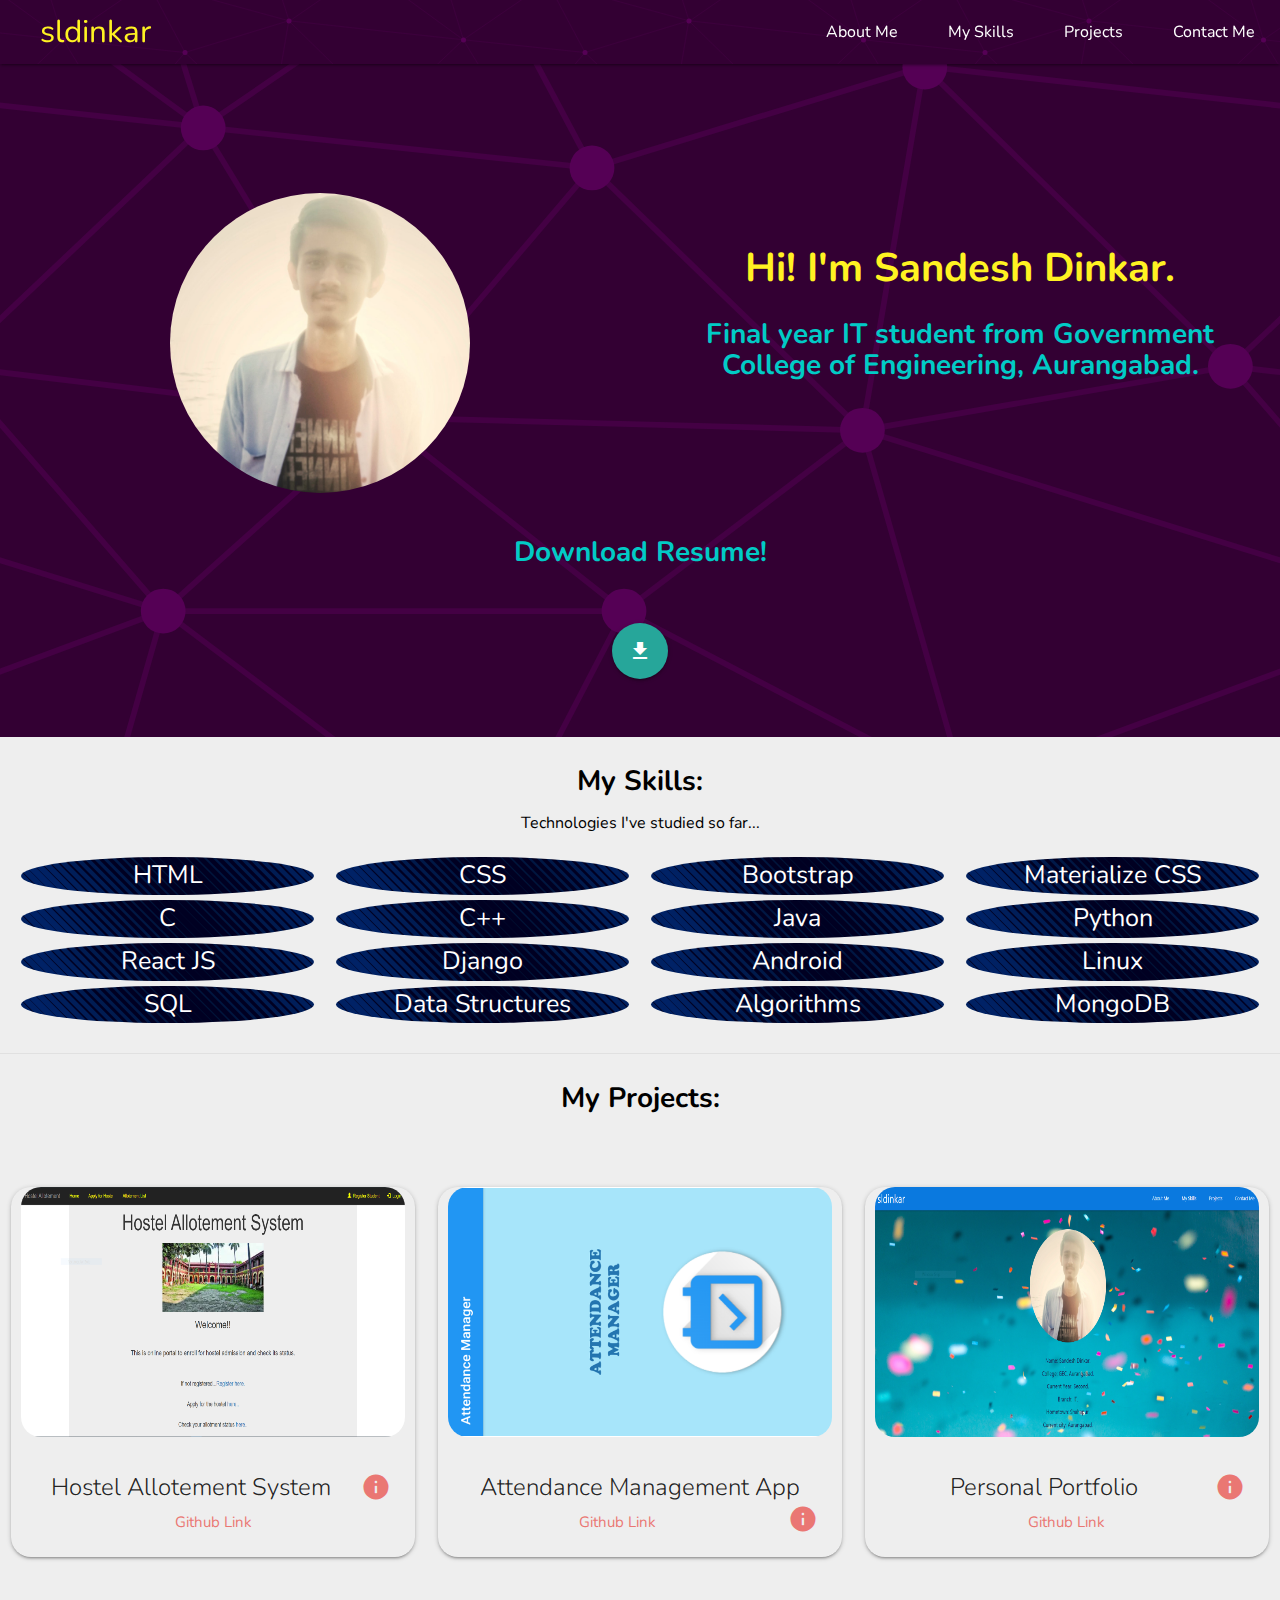
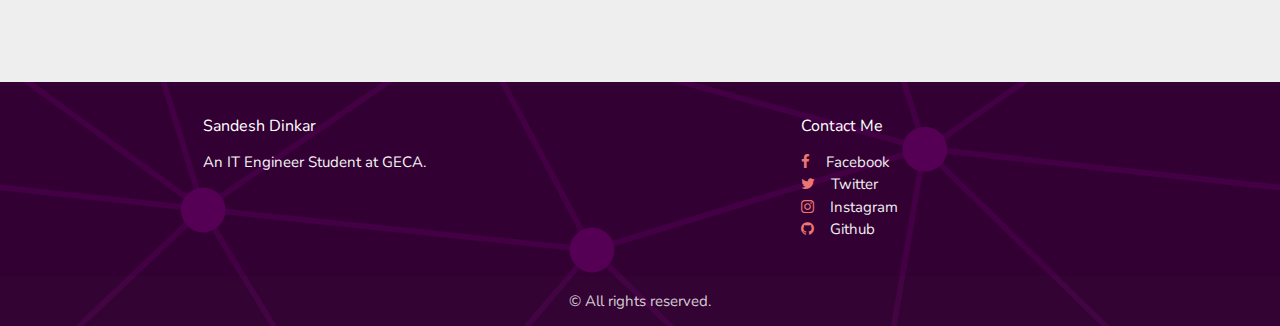
==== index.html @ 57310097 "commit" ====
<!DOCTYPE html>
<html lang="en">
<head>
    <meta charset="UTF-8"/>
    <meta content="width=device-width, initial-scale=1.0" name="viewport"/>
    <title>Sandesh Dinkar</title>
    <link
            href="images/icon.png"
            rel="icon"
            type="image/png">
    <!-- google icon fonts -->
    <link
            href="https://fonts.googleapis.com/icon?family=Material+Icons"
            rel="stylesheet"
    />
    <!-- materialize cdn -->
    <link
            href="https://cdnjs.cloudflare.com/ajax/libs/materialize/1.0.0/css/materialize.min.css"
            rel="stylesheet"
    />
    <!-- personalize css -->
    <link href="index.css" rel="stylesheet"/>
    <link
            href="https://cdnjs.cloudflare.com/ajax/libs/font-awesome/4.7.0/css/font-awesome.min.css"
            rel="stylesheet"
    />

    <link
            href="https://fonts.googleapis.com/css2?family=Nunito&display=swap"
            rel="stylesheet"
    />
</head>

<body class="body">
<section class="navbar_class">
    <nav class="nav-fixed">
        <div class="nav-wrapper">
            <a class="brand-logo" href="#">&nbsp;&nbsp;&nbsp;&nbsp;&nbsp;sldinkar</a>
            <a class="sidenav-trigger" data-target="mobile-demo" href="#"
            ><i class="material-icons">menu</i></a>
            <ul class="right hide-on-med-and-down" id="nav-mobile">
                <li><a class="nav-link" href="#about">About Me</a></li>
                <li><a class="nav-link" href="#skills">My Skills</a></li>
                <li><a class="nav-link" href="#projects">Projects</a></li>
                <li><a class="nav-link" href="#footer">Contact Me</a></li>
            </ul>
        </div>
    </nav>
    <ul class="sidenav center" id="mobile-demo">
        <li><a href="#about">About Me</a></li>
        <li><a href="#skills">My Skills</a></li>
        <li><a href="#projects">Projects</a></li>
        <li><a href="#footer">Contact Me</a></li>
    </ul>
</section>


<section class="s12 m12 l12" id="cover">
    <br/><br/><br/>
    <div class="about center flow-text" id="about">
        <br/><br/>
        <div class="row">
            <div class="col s12 l6">
                <div class="card">
                    <div class="card-image">
                        <img src="images/pic.jpg"/>
                    </div>
                </div>
            </div>
            <div class="col s12 l6">
                <div class="card">
                    <div class="card-content">
                        <h3 class="about_content">Hi! I'm Sandesh Dinkar.</h3>
                        <h3>Final year IT student from Government College of Engineering, Aurangabad.</h3>
                    </div>
                </div>
            </div>
        </div>

        <div class="row">
            <div class="resume">
                <h3 class="header">Download Resume!</h3>
                <br>
                <a class="btn-floating btn-large waves-effect waves-light"
                   href="https://wa.me/918554852695?text=Hi!%20I%20liked%20your%20Portfolio%20website!%20">
                    <i class="large material-icons">file_download</i>
                </a>
            </div>
            <div class="fixed-action-btn">
                <a class="btn-floating btn-large waves-effect waves-light"
                   href="https://wa.me/918554852695?text=Hi!%20I%20liked%20your%20Portfolio%20website!%20">
                    <i class="large material-icons">file_download</i>
                </a>
            </div>
        </div>
        <br/>
    </div>
</section>


<div class="center flow-text" id="skills">
    <h3 style="color: #000000">My Skills:</h3>
    <h5 style="color: #000000">Technologies I've studied so far...</h5>
    <div class="row outer">
        <div class=" col s6 m3">
            <div class="skill">HTML</div>
        </div>
        <div class=" col s6 m3">
            <div class="skill">CSS</div>
        </div>
        <div class=" col s6 m3">
            <div class="skill">Bootstrap</div>
        </div>
        <div class=" col s6 m3">
            <div class="skill">Materialize CSS</div>
        </div>
        <div class=" col s6 m3">
            <div class="skill">C</div>
        </div>
        <div class=" col s6 m3">
            <div class="skill">C++</div>
        </div>
        <div class=" col s6 m3">
            <div class="skill">Java</div>
        </div>
        <div class=" col s6 m3">
            <div class="skill">Python</div>
        </div>
        <div class=" col s6 m3">
            <div class="skill">React JS</div>
        </div>
        <div class=" col s6 m3">
            <div class="skill">Django</div>
        </div>
        <div class=" col s6 m3">
            <div class="skill">Android</div>
        </div>
        <div class=" col s6 m3">
            <div class="skill">Linux</div>
        </div>
        <div class=" col s6 m3">
            <div class="skill">SQL</div>
        </div>
        <div class=" col s6 m3">
            <div class="skill">Data Structures</div>
        </div>
        <div class=" col s6 m3">
            <div class="skill">Algorithms</div>
        </div>
        <div class=" col s6 m3">
            <div class="skill">MongoDB</div>
        </div>
    </div>

    <div class="divider" style="color: #000000"></div>
</div>

<div class="projects center" id="projects">
    <h3 class="header" style="color: #000000">My Projects:</h3>
    <br/><br/>
    <div class="row">
        <div class="col s10 m4 offset-s1">
            <div class="card">
                <div class="card-image waves-effect waves-block waves-light">
                    <img
                            class="activator"
                            src="images/hostel.PNG"
                            style="height: 250px"
                    />
                </div>
                <div class="card-content">
                <span class="card-title activator  text-darken-4"
                >Hostel Allotement System<i class="small material-icons right"
                >info</i
                ></span
                >
                    <p><a href="https://github.com/SldinkarGECA">Github Link</a></p>
                </div>
                <div class="card-reveal center">
                <span class="card-title grey-text text-darken-4"
                >Hostel Allotement System<i class="material-icons right"
                >close</i
                ></span
                >
                    <p>
                        Hostel Allotment System website in the ASP.Net using SQL
                        database in Visual Studio 2019 where students can apply for
                        hostel admission and enrollment will be done on the basis of
                        the CGPA and Caste seats.<br/><br/><br/>
                        Main modules of the project:<br/>
                        • Student Registration<br/>
                        • Enroll Form for hostel admission<br/>
                        • Login Panel for the student<br/>
                        • Student Profile Section<br/>
                        • Allotment list for the class<br/>
                    </p>
                </div>
            </div>
        </div>
        <div class="col s10 m4 offset-s1">
            <div class="card">
                <div class="card-image waves-effect waves-block waves-light">
                    <img
                            class="activator"
                            src="images/attendance.PNG"
                            style="height: 250px"
                    />
                </div>
                <div class="card-content">
                <span class="card-title activator  text-darken-4"
                >Attendance Management App<i
                        class="small material-icons right"
                >info</i
                ></span
                >
                    <p><a href="https://github.com/SldinkarGECA">Github Link</a></p>
                </div>
                <div class="card-reveal center">
                <span class="card-title grey-text text-darken-4"
                >Attendance Management App<i class="material-icons right"
                >close</i
                ></span
                >
                    <p>
                        Attendance Management System is an application for taking
                        daily attendance in schools and colleges. It provides minimal
                        error in report generation of a particular student’s
                        attendance.
                    </p>
                </div>
            </div>
        </div>
        <div class="col s10 m4 offset-s1">
            <div class="card">
                <div class="card-image waves-effect waves-block waves-light">
                    <img
                            class="activator"
                            src="images/portfolio.png"
                            style="height: 250px"
                    />
                </div>
                <div class="card-content">
                <span class="card-title activator  text-darken-4"
                >Personal Portfolio<i class="small material-icons right"
                >info</i
                ></span
                >
                    <p><a href="https://github.com/SldinkarGECA">Github Link</a></p>
                </div>
                <div class="card-reveal center">
                <span class="card-title grey-text text-darken-4"
                >Personal Portfolio<i class="material-icons right"
                >close</i
                ></span
                >
                    <p>
                        Personal portfolio made using materialize CSS. This is simple
                        website about my profile and projects.
                    </p>
                </div>
            </div>
        </div>
    </div>
</div>
<br/><br/><br/><br/>

<div class="footer" id="footer">
    <footer class="page-footer">
        <div class="container">
            <div class="row">
                <div class="col l6 s6">
                    <h5 class="white-text">Sandesh Dinkar</h5>
                    <p class="grey-text text-lighten-4">
                        An IT Engineer Student at GECA.
                    </p>
                </div>
                <div class="col l4 offset-l2 s6">
                    <h5 class="white-text">Contact Me</h5>
                    <ul>
                        <li>
                            <a
                                    class="grey-text text-lighten-3"
                                    href="https://www.facebook.com/sandesh.5657"
                            ><i class="fa fa-facebook"></i
                            >&nbsp;&nbsp;&nbsp;&nbsp;Facebook</a
                            >
                        </li>
                        <li>
                            <a class="grey-text text-lighten-3" href="#!"
                            ><i class="fa fa-twitter"></i
                            >&nbsp;&nbsp;&nbsp;&nbsp;Twitter</a
                            >
                        </li>
                        <li>
                            <a
                                    class="grey-text text-lighten-3"
                                    href="https://www.instagram.com/sldinkar_"
                            ><i class="fa fa-instagram"></i
                            >&nbsp;&nbsp;&nbsp;&nbsp;Instagram</a
                            >
                        </li>
                        <li>
                            <a class="grey-text text-lighten-3"
                               href="https://github.com/SldinkarGECA">
                                <i class="fa fa-github"></i>&nbsp;&nbsp;&nbsp;&nbsp;Github
                            </a>
                        </li>
                    </ul>
                </div>
            </div>
        </div>
        <div class="footer-copyright">
            <div class="container center">© All rights reserved.</div>
        </div>
    </footer>
</div>


<script
        crossorigin="anonymous"
        integrity="sha256-CSXorXvZcTkaix6Yvo6HppcZGetbYMGWSFlBw8HfCJo="
        src="https://code.jquery.com/jquery-3.4.1.min.js"
></script>
<!-- materialize js -->
<script src="https://cdnjs.cloudflare.com/ajax/libs/materialize/1.0.0/js/materialize.min.js"></script>
<!-- personalize js  -->
<script src="js/index.js"></script>
</body>
</html>
---- index.css ----
.body {
    background-color: #eeeeee;
    background-repeat: repeat;
    background-size: 100% 100%;
    font-family: 'Nunito', sans-serif;
}

#cover {
    background: url(images/cover.svg) no-repeat;
    background-size: cover;
    color: white;
    height: 100%;

}

nav {
    position: fixed;
    top: 0;

}

.navbar_class {
    background: none;
}

.nav-fixed {
    z-index: 500;
    background: url("images/nav.svg");
}

.nav-link {
    color: white !important;
    font-family: Nunito, sans-serif;
    font-size: medium;
    font-weight: 400;
}

.nav-link:hover {
    border-bottom: 3px solid #FFF222;
}

nav ul a {
    margin-left: 10px;
    margin-right: 10px;
    color: #ffffff;
    font-weight: 900;
}

nav .brand-logo {
    color: #FFF222;
}

.sidenav {
    background: url(images/cover.svg) no-repeat;
    background-size: cover;
    height: 100%;

}

.sidenav li > a {
    padding: 20%;
    color: #ffffff;
    font-weight: 900;
}


h5 {
    font-size: 16px;
    color: #FFF222;
}


h3 {
    font-size: 28px;
    font-weight: bold;
    color: #01CBC6;

}

.about {
    background: none;
}

.about .col .card {
    margin-top: 50px;
    background: none;
    box-shadow: none;
}

.about .col .card .card-image img {
    display: block;
    margin-left: auto;
    margin-right: auto;
    margin-top: 10px;
    height: 300px;
    width: 300px;
    align-content: center;
    border-radius: 50%;
}

.about_content {
    font-size: 40px;
    font-weight: bold;
    color: #FFF222;
}

.card .card-action a:not(.btn):not(.btn-large):not(.btn-small):not(.btn-large):not(.btn-floating) {
    color: #01CBC6;
}

.fixed-action-btn {
    display: none;
}

i {
    color: #192A56;
}

.outer {
    padding: 10px;
}

.skill {
    margin-top: 5px;
    background: url("images/skill.svg");
    background-size: cover;
    color: white;
    border-radius: 50%;
}


.projects .col .card {
    height: 370px;
}

.projects .col .card .card-image {
    margin: 10px;
    height: 250px;
    border-radius: 20px;
}

.footer .page-footer {
    background: url(images/cover.svg);
    background-repeat: no-repeat;
    background-size: cover;
}

/* sticky footer css*/
body {
    display: flex;
    min-height: 100vh;
    flex-direction: column;
}

main {
    flex: 1 0 auto;
}

i {
    color: #EA7773;
}


.card {
    position: relative;
    background-color: transparent;
    border-radius: 20px;
}


.card-content p a {
    color: #EA7773;
}


@media only screen and (max-width: 768px) {
    .bg {
        background-repeat: no-repeat;
        background-attachment: fixed;
        background-size: 100vh;
    }

    .fixed-action-btn {
        display: block;
    }

    .resume {
        display: none;
    }
}
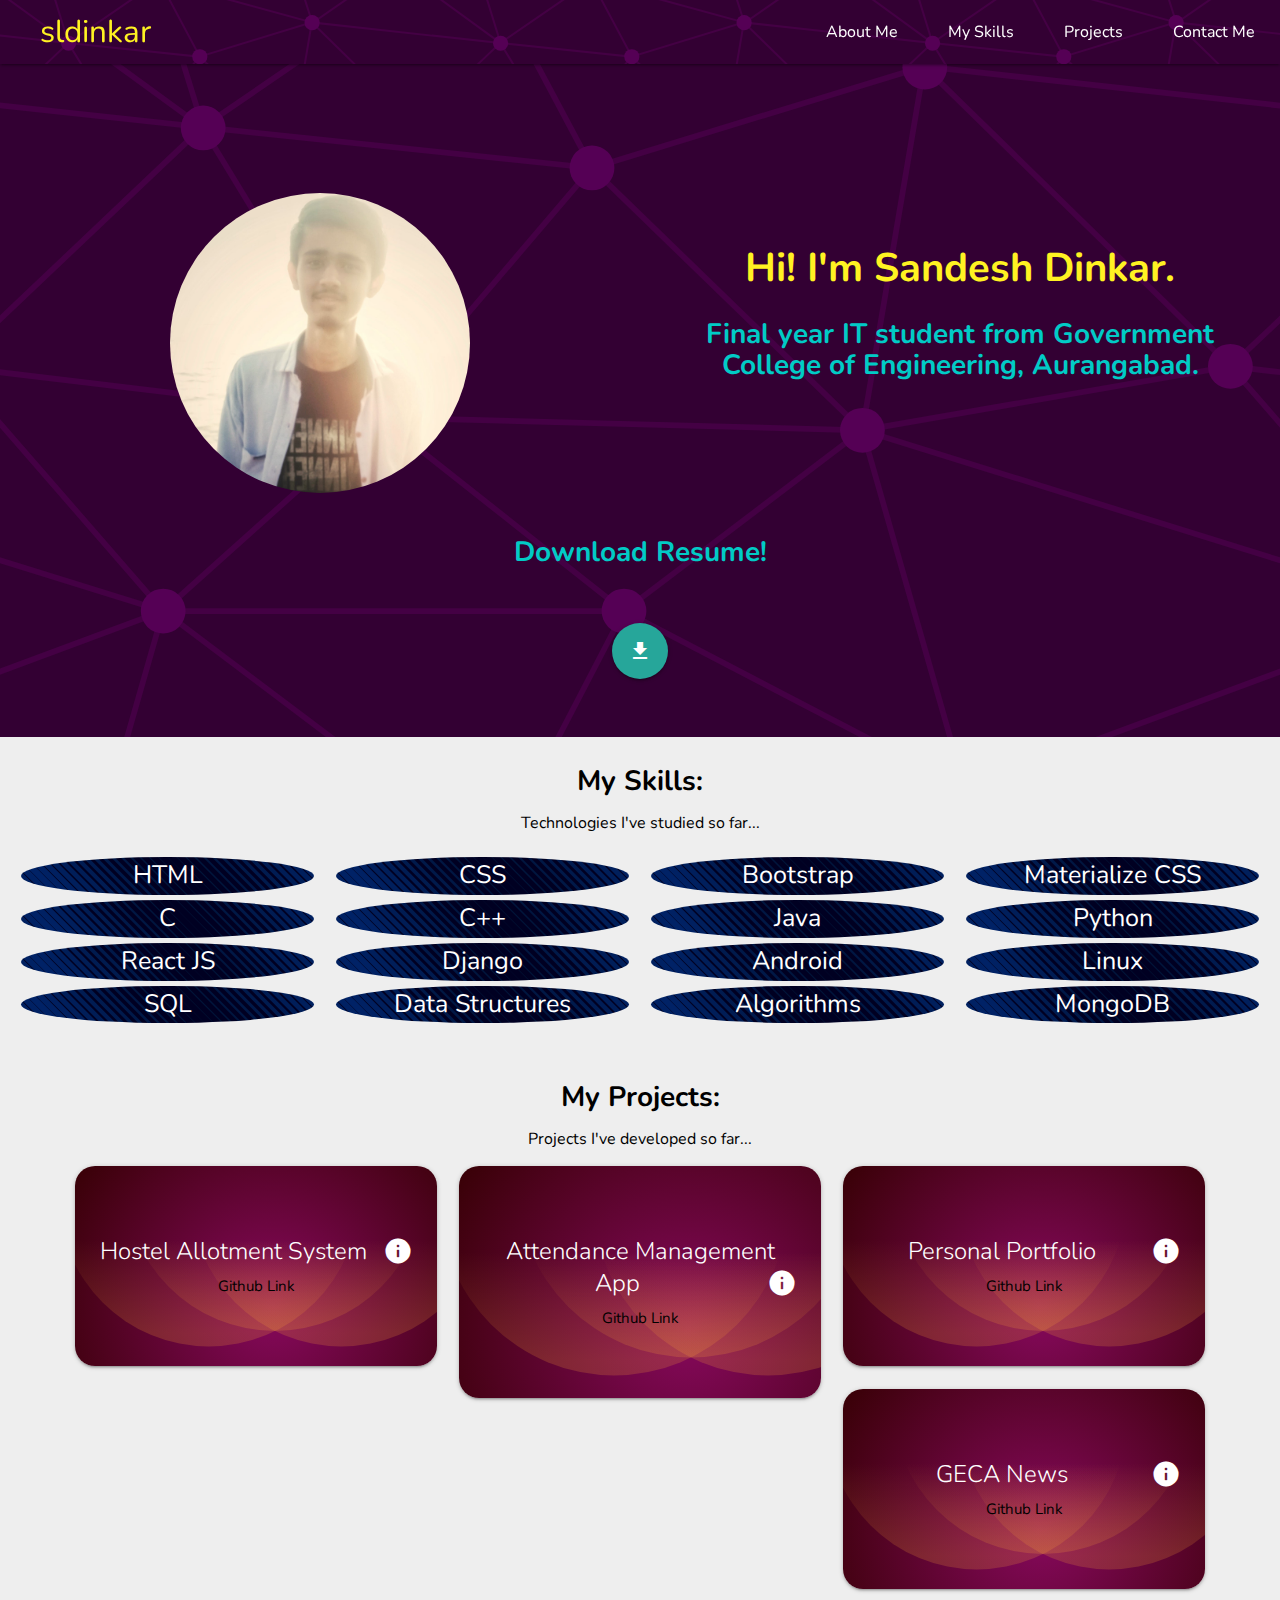
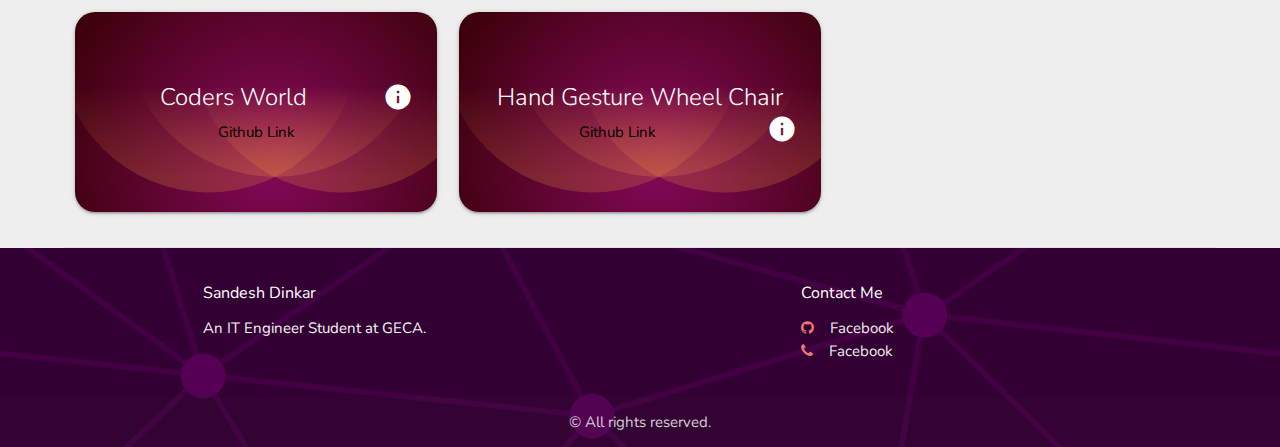
==== commit da7da816: "completed" ====
--- a/index.html
+++ b/index.html
@@ -63,7 +63,7 @@
             <div class="col s12 l6">
                 <div class="card">
                     <div class="card-image">
-                        <img src="images/pic.jpg"/>
+                        <img alt="Profile Picture" src="images/pic.jpg"/>
                     </div>
                 </div>
             </div>
@@ -82,13 +82,13 @@
                 <h3 class="header">Download Resume!</h3>
                 <br>
                 <a class="btn-floating btn-large waves-effect waves-light"
-                   href="https://wa.me/918554852695?text=Hi!%20I%20liked%20your%20Portfolio%20website!%20">
+                   href="">
                     <i class="large material-icons">file_download</i>
                 </a>
             </div>
             <div class="fixed-action-btn">
                 <a class="btn-floating btn-large waves-effect waves-light"
-                   href="https://wa.me/918554852695?text=Hi!%20I%20liked%20your%20Portfolio%20website!%20">
+                   href="">
                     <i class="large material-icons">file_download</i>
                 </a>
             </div>
@@ -152,75 +152,49 @@
         </div>
     </div>
 
-    <div class="divider" style="color: #000000"></div>
 </div>
 
 <div class="projects center" id="projects">
     <h3 class="header" style="color: #000000">My Projects:</h3>
-    <br/><br/>
+    <h5 style="color: #000000">Projects I've developed so far...</h5>
     <div class="row">
-        <div class="col s10 m4 offset-s1">
-            <div class="card">
-                <div class="card-image waves-effect waves-block waves-light">
-                    <img
-                            class="activator"
-                            src="images/hostel.PNG"
-                            style="height: 250px"
-                    />
-                </div>
-                <div class="card-content">
-                <span class="card-title activator  text-darken-4"
-                >Hostel Allotement System<i class="small material-icons right"
-                >info</i
-                ></span
-                >
-                    <p><a href="https://github.com/SldinkarGECA">Github Link</a></p>
-                </div>
-                <div class="card-reveal center">
-                <span class="card-title grey-text text-darken-4"
-                >Hostel Allotement System<i class="material-icons right"
-                >close</i
-                ></span
-                >
+        <div class="col s10 m4 offset-s1 ">
+            <div class="card">
+                <div class="card-content">
+                    <br><br>
+                    <span class="card-title activator" style="color: white">Hostel Allotment System
+                    <i class="small material-icons right" style="color: white">info</i>
+                </span>
+                    <p><a href="https://github.com/SldinkarGECA" style="color:#000000;">Github Link</a></p>
+                    <br><br>
+                </div>
+                <div class="card-reveal center">
+                <span class="card-title grey-text text-darken-4">Hostel Allotment System
+                    <i class="material-icons right">close</i>
+                </span>
                     <p>
                         Hostel Allotment System website in the ASP.Net using SQL
                         database in Visual Studio 2019 where students can apply for
                         hostel admission and enrollment will be done on the basis of
-                        the CGPA and Caste seats.<br/><br/><br/>
-                        Main modules of the project:<br/>
-                        • Student Registration<br/>
-                        • Enroll Form for hostel admission<br/>
-                        • Login Panel for the student<br/>
-                        • Student Profile Section<br/>
-                        • Allotment list for the class<br/>
-                    </p>
-                </div>
-            </div>
-        </div>
-        <div class="col s10 m4 offset-s1">
-            <div class="card">
-                <div class="card-image waves-effect waves-block waves-light">
-                    <img
-                            class="activator"
-                            src="images/attendance.PNG"
-                            style="height: 250px"
-                    />
-                </div>
-                <div class="card-content">
-                <span class="card-title activator  text-darken-4"
-                >Attendance Management App<i
-                        class="small material-icons right"
-                >info</i
-                ></span
-                >
-                    <p><a href="https://github.com/SldinkarGECA">Github Link</a></p>
-                </div>
-                <div class="card-reveal center">
-                <span class="card-title grey-text text-darken-4"
-                >Attendance Management App<i class="material-icons right"
-                >close</i
-                ></span
-                >
+                        the CGPA and Caste seats.
+                    </p>
+                </div>
+            </div>
+        </div>
+        <div class="col s10 m4 offset-s1 ">
+            <div class="card">
+                <div class="card-content">
+                    <br><br>
+                    <span class="card-title activator" style="color: white">Attendance Management App
+                    <i class="small material-icons right" style="color: white">info</i>
+                </span>
+                    <p><a href="https://github.com/SldinkarGECA" style="color:#000000;">Github Link</a></p>
+                    <br><br>
+                </div>
+                <div class="card-reveal center">
+                <span class="card-title grey-text text-darken-4">Attendance Management
+                    <i class="material-icons right">close</i>
+                </span>
                     <p>
                         Attendance Management System is an application for taking
                         daily attendance in schools and colleges. It provides minimal
@@ -230,29 +204,20 @@
                 </div>
             </div>
         </div>
-        <div class="col s10 m4 offset-s1">
-            <div class="card">
-                <div class="card-image waves-effect waves-block waves-light">
-                    <img
-                            class="activator"
-                            src="images/portfolio.png"
-                            style="height: 250px"
-                    />
-                </div>
-                <div class="card-content">
-                <span class="card-title activator  text-darken-4"
-                >Personal Portfolio<i class="small material-icons right"
-                >info</i
-                ></span
-                >
-                    <p><a href="https://github.com/SldinkarGECA">Github Link</a></p>
-                </div>
-                <div class="card-reveal center">
-                <span class="card-title grey-text text-darken-4"
-                >Personal Portfolio<i class="material-icons right"
-                >close</i
-                ></span
-                >
+        <div class="col s10 m4 offset-s1 ">
+            <div class="card">
+                <div class="card-content">
+                    <br><br>
+                    <span class="card-title activator" style="color: white">Personal Portfolio
+                    <i class="small material-icons right" style="color: white">info</i>
+                </span>
+                    <p><a href="https://github.com/SldinkarGECA" style="color:#000000;">Github Link</a></p>
+                    <br><br>
+                </div>
+                <div class="card-reveal center">
+                <span class="card-title grey-text text-darken-4">Personal Portfolio
+                    <i class="material-icons right">close</i>
+                </span>
                     <p>
                         Personal portfolio made using materialize CSS. This is simple
                         website about my profile and projects.
@@ -260,9 +225,73 @@
                 </div>
             </div>
         </div>
+        <div class="col s10 m4 offset-s1 ">
+            <div class="card">
+                <div class="card-content">
+                    <br><br>
+                    <span class="card-title activator" style="color: white">GECA News
+                    <i class="small material-icons right" style="color: white">info</i>
+                </span>
+                    <p><a href="https://github.com/SldinkarGECA" style="color:#000000;">Github Link</a></p>
+                    <br><br>
+                </div>
+                <div class="card-reveal center">
+                <span class="card-title grey-text text-darken-4">GECA News
+                    <i class="material-icons right">close</i>
+                </span>
+                    <p>
+                        GECA News is a telegram bot which scraps data from www.geca.ac.in and
+                        sends notices on the telegram on performing various commands.
+                    </p>
+                </div>
+            </div>
+        </div>
+        <div class="col s10 m4 offset-s1 ">
+            <div class="card">
+                <div class="card-content">
+                    <br><br>
+                    <span class="card-title activator" style="color: white">Coders World
+                    <i class="small material-icons right" style="color: white">info</i>
+                </span>
+                    <p><a href="https://github.com/SldinkarGECA" style="color:#000000;">Github Link</a></p>
+                    <br><br>
+                </div>
+                <div class="card-reveal center">
+                <span class="card-title grey-text text-darken-4">Coders World
+                    <i class="material-icons right">close</i>
+                </span>
+                    <p>
+                        Website to help CS and IT undergraduates and provide books,
+                        courses, blogs and tech news.
+                    </p>
+                </div>
+            </div>
+        </div>
+        <div class="col s10 m4 offset-s1 ">
+            <div class="card">
+                <div class="card-content">
+                    <br><br>
+                    <span class="card-title activator" style="color: white">Hand Gesture Wheel Chair
+                    <i class="small material-icons right" style="color: white">info</i>
+                </span>
+                    <p><a href="https://github.com/SldinkarGECA" style="color:#000000;">Github Link</a></p>
+                    <br><br>
+                </div>
+                <div class="card-reveal center">
+                <span class="card-title grey-text text-darken-4">Wheel Chair
+                    <i class="material-icons right">close</i>
+                </span>
+                    <p>
+                        Hand Gesture Wheel Chair is arduino based prototype of wheel chair which
+                        follows movement according to the movement of the hand.
+                    </p>
+                </div>
+            </div>
+        </div>
     </div>
+    <div class="divider" style="color: #000000"></div>
 </div>
-<br/><br/><br/><br/>
+
 
 <div class="footer" id="footer">
     <footer class="page-footer">
@@ -278,32 +307,13 @@
                     <h5 class="white-text">Contact Me</h5>
                     <ul>
                         <li>
-                            <a
-                                    class="grey-text text-lighten-3"
-                                    href="https://www.facebook.com/sandesh.5657"
-                            ><i class="fa fa-facebook"></i
-                            >&nbsp;&nbsp;&nbsp;&nbsp;Facebook</a
-                            >
-                        </li>
-                        <li>
-                            <a class="grey-text text-lighten-3" href="#!"
-                            ><i class="fa fa-twitter"></i
-                            >&nbsp;&nbsp;&nbsp;&nbsp;Twitter</a
-                            >
-                        </li>
-                        <li>
-                            <a
-                                    class="grey-text text-lighten-3"
-                                    href="https://www.instagram.com/sldinkar_"
-                            ><i class="fa fa-instagram"></i
-                            >&nbsp;&nbsp;&nbsp;&nbsp;Instagram</a
-                            >
+                            <a class="grey-text text-lighten-3" href="https://github.com/SldinkarGECA">
+                                <i class="fa fa-github"></i>&nbsp;&nbsp;&nbsp;&nbsp;Facebook</a>
                         </li>
                         <li>
                             <a class="grey-text text-lighten-3"
-                               href="https://github.com/SldinkarGECA">
-                                <i class="fa fa-github"></i>&nbsp;&nbsp;&nbsp;&nbsp;Github
-                            </a>
+                               href="https://wa.me/918554852695?text=Hi!%20I%20liked%20your%20Portfolio%20website!%20">
+                                <i class="fa fa-phone"></i>&nbsp;&nbsp;&nbsp;&nbsp;Facebook</a>
                         </li>
                     </ul>
                 </div>
@@ -324,6 +334,6 @@
 <!-- materialize js -->
 <script src="https://cdnjs.cloudflare.com/ajax/libs/materialize/1.0.0/js/materialize.min.js"></script>
 <!-- personalize js  -->
-<script src="js/index.js"></script>
+<script src="index.js"></script>
 </body>
 </html>
--- a/index.css
+++ b/index.css
@@ -25,7 +25,7 @@
 
 .nav-fixed {
     z-index: 500;
-    background: url("images/nav.svg");
+    background: url("images/cover.svg");
 }
 
 .nav-link {
@@ -128,20 +128,20 @@
     border-radius: 50%;
 }
 
+.projects {
+    padding-left: 5%;
+    padding-right: 5%;
+}
 
 .projects .col .card {
-    height: 370px;
+    background: url("images/project.svg");
+    background-size: cover;
+    height: 100%;
 }
 
-.projects .col .card .card-image {
-    margin: 10px;
-    height: 250px;
-    border-radius: 20px;
-}
 
 .footer .page-footer {
-    background: url(images/cover.svg);
-    background-repeat: no-repeat;
+    background: url(images/cover.svg) no-repeat;
     background-size: cover;
 }
 
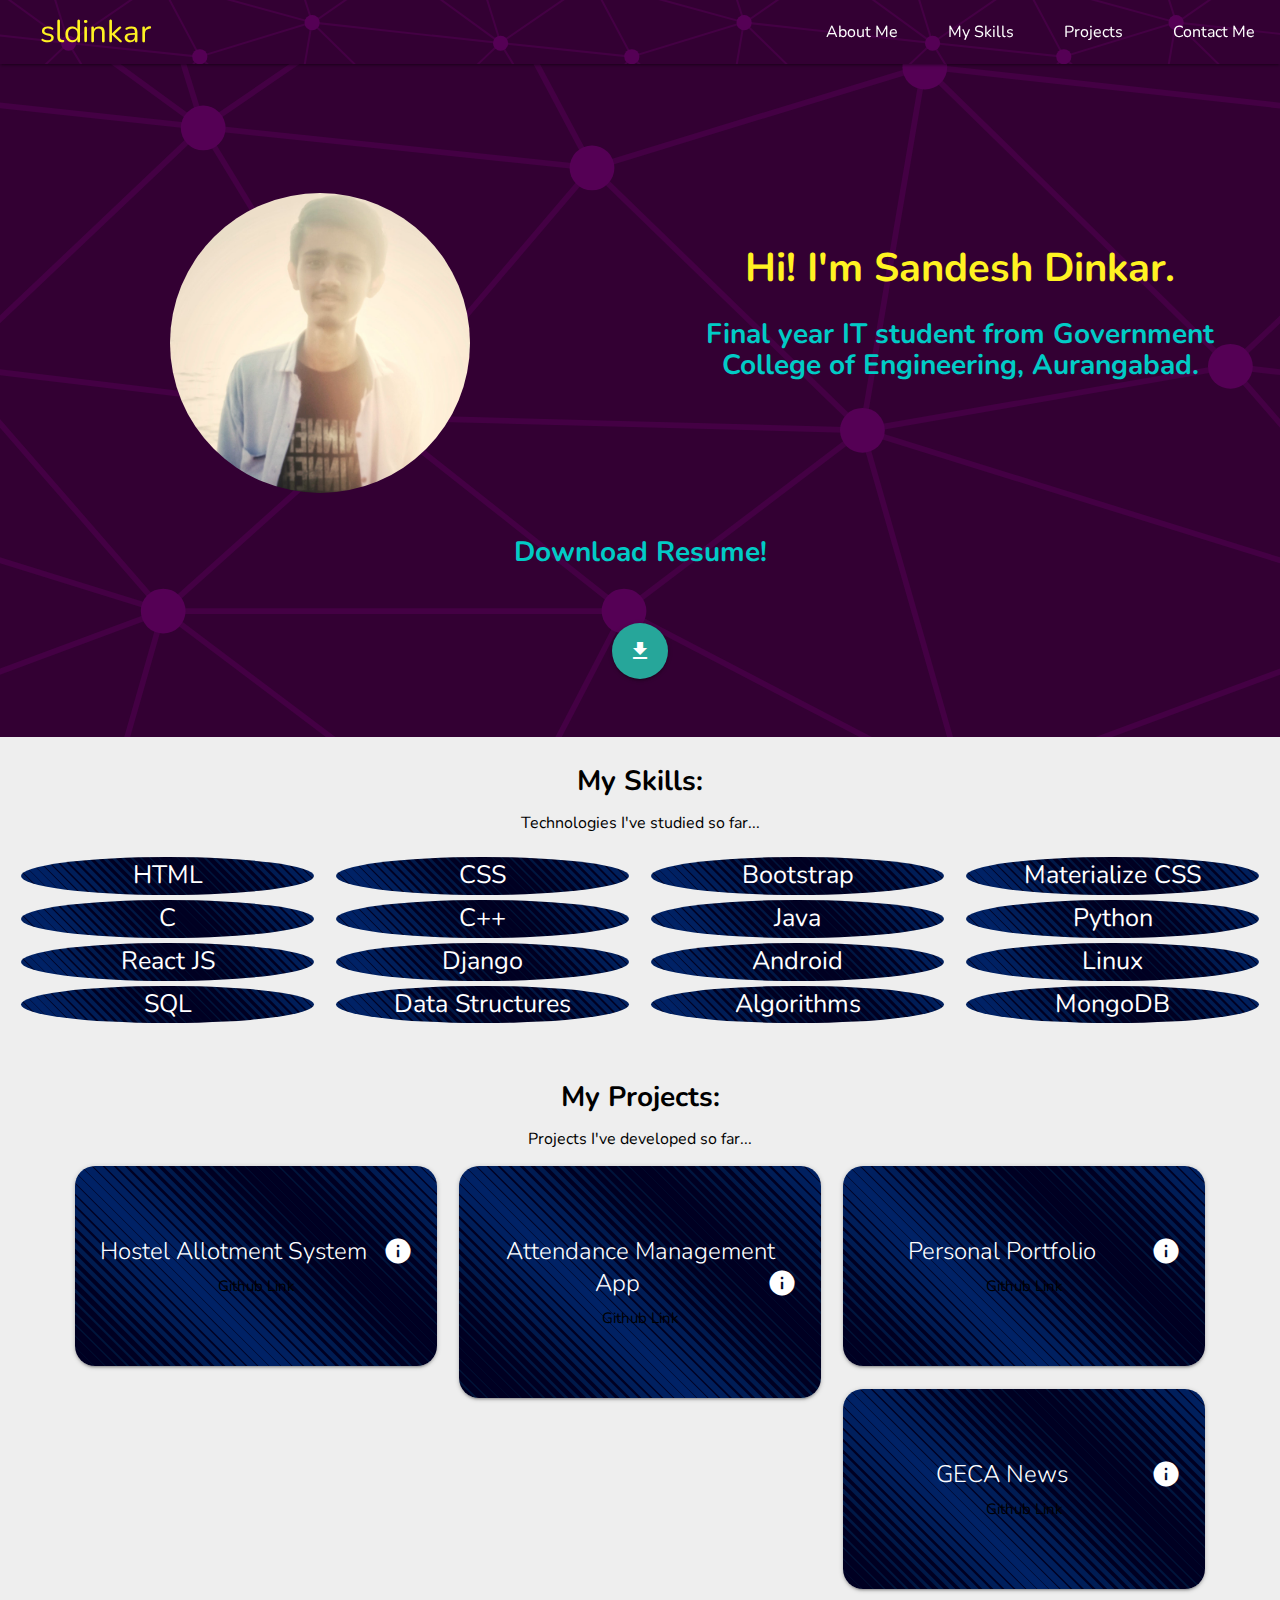
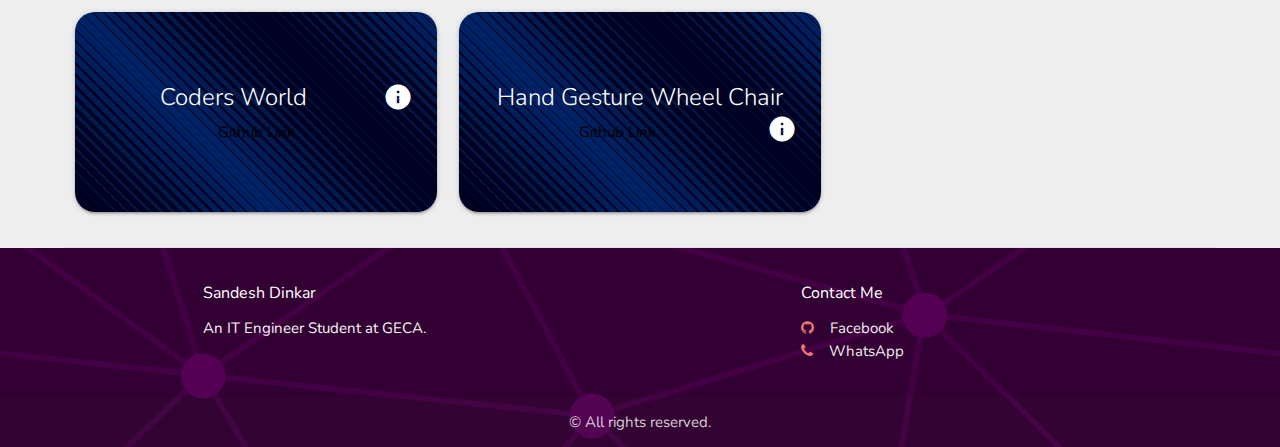
==== commit f8efcc0f: "completed" ====
--- a/index.html
+++ b/index.html
@@ -313,7 +313,7 @@
                         <li>
                             <a class="grey-text text-lighten-3"
                                href="https://wa.me/918554852695?text=Hi!%20I%20liked%20your%20Portfolio%20website!%20">
-                                <i class="fa fa-phone"></i>&nbsp;&nbsp;&nbsp;&nbsp;Facebook</a>
+                                <i class="fa fa-phone"></i>&nbsp;&nbsp;&nbsp;&nbsp;WhatsApp</a>
                         </li>
                     </ul>
                 </div>
--- a/index.css
+++ b/index.css
@@ -134,7 +134,7 @@
 }
 
 .projects .col .card {
-    background: url("images/project.svg");
+    background: url("images/skill.svg");
     background-size: cover;
     height: 100%;
 }
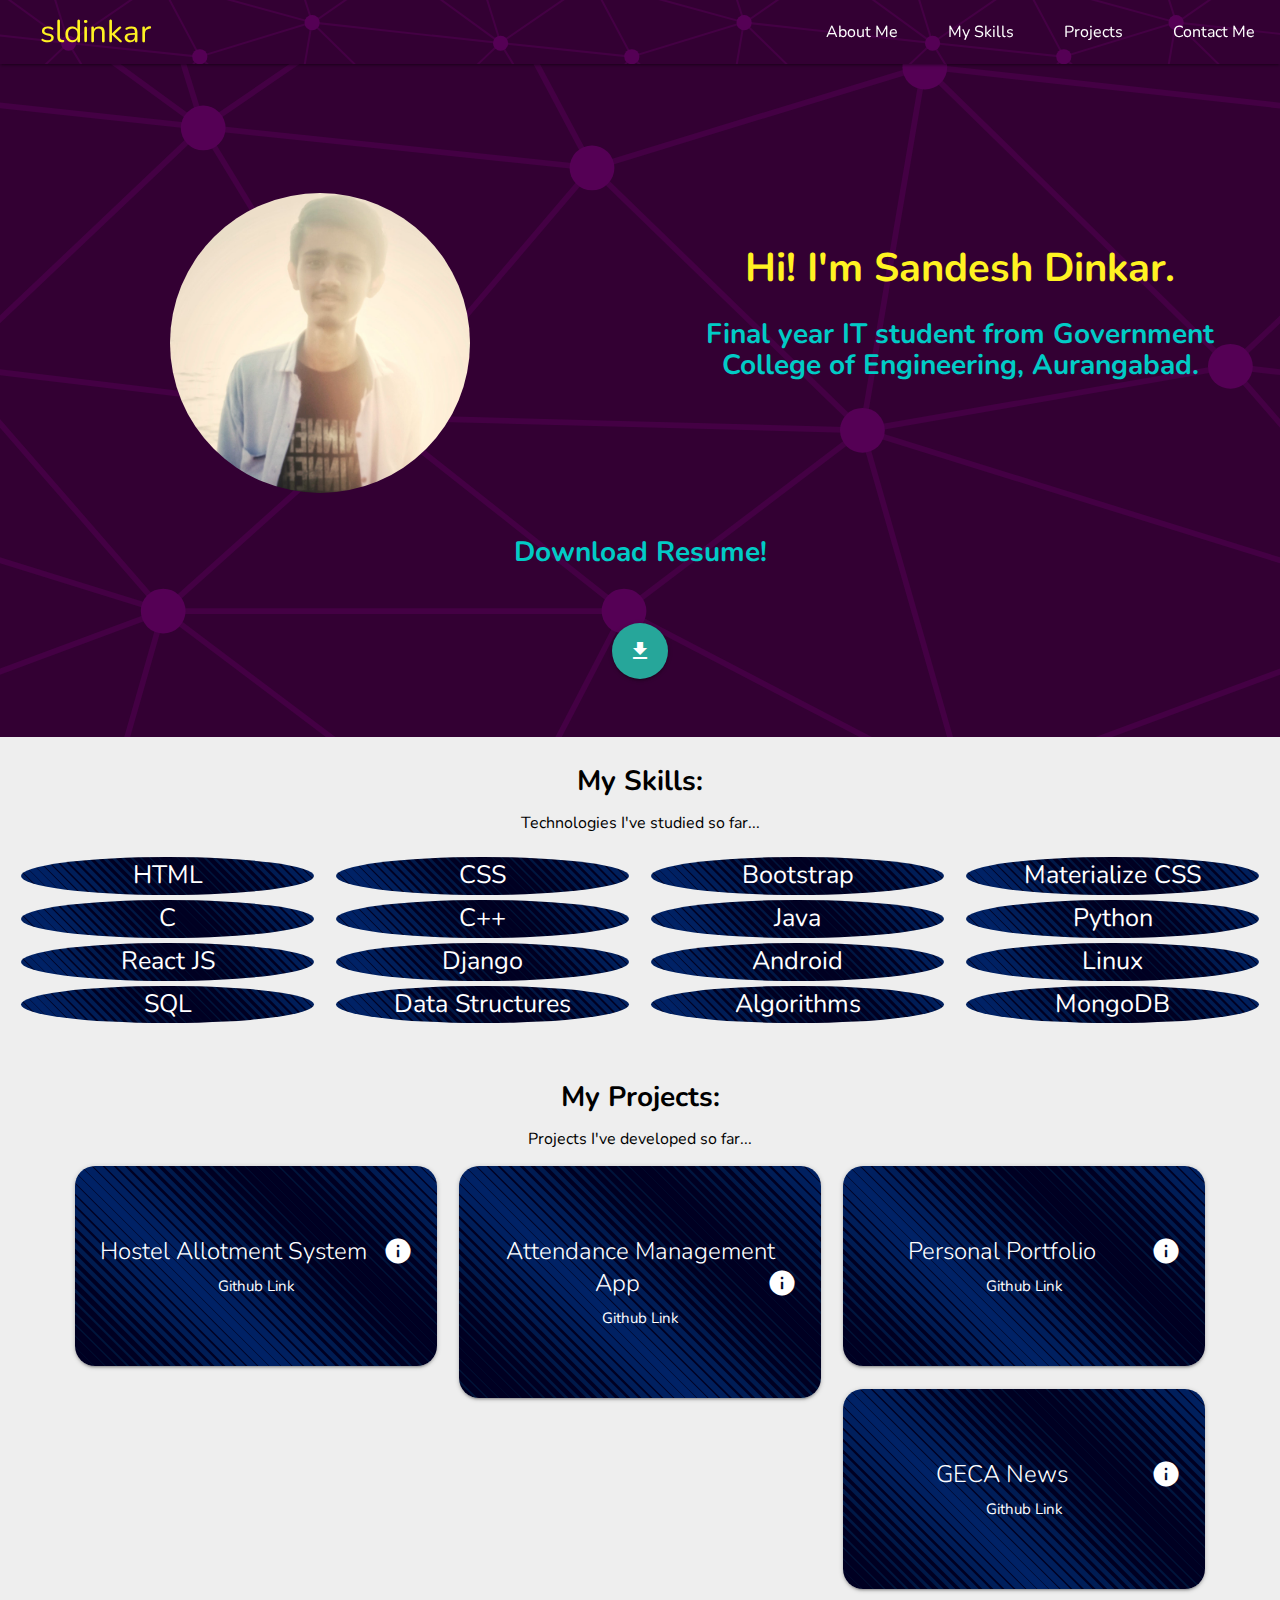
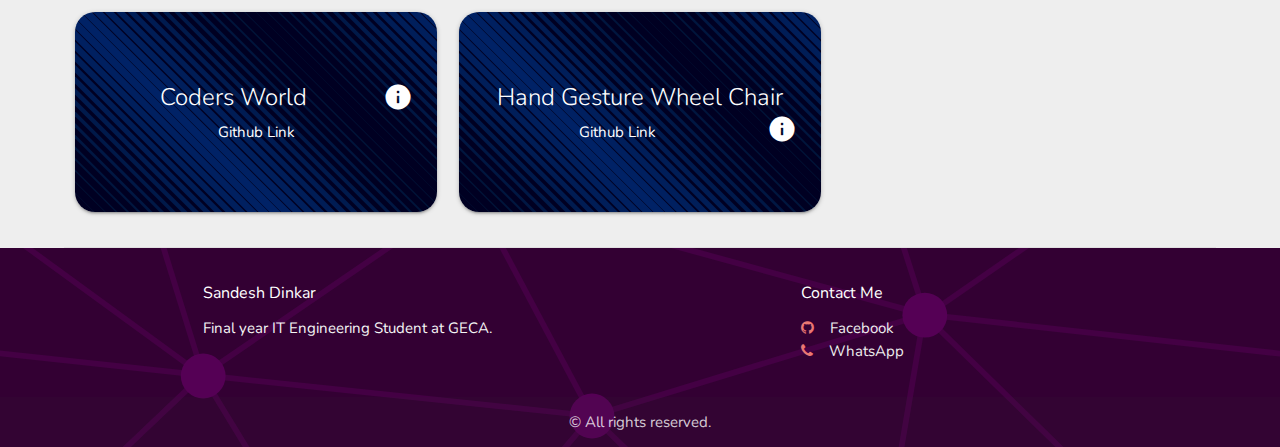
==== commit a46760d7: "completed" ====
--- a/index.html
+++ b/index.html
@@ -159,13 +159,13 @@
     <h5 style="color: #000000">Projects I've developed so far...</h5>
     <div class="row">
         <div class="col s10 m4 offset-s1 ">
-            <div class="card">
+            <div class="card backgrnd">
                 <div class="card-content">
                     <br><br>
                     <span class="card-title activator" style="color: white">Hostel Allotment System
                     <i class="small material-icons right" style="color: white">info</i>
                 </span>
-                    <p><a href="https://github.com/SldinkarGECA" style="color:#000000;">Github Link</a></p>
+                    <p><a href="https://github.com/SldinkarGECA" style="color:white;">Github Link</a></p>
                     <br><br>
                 </div>
                 <div class="card-reveal center">
@@ -182,13 +182,13 @@
             </div>
         </div>
         <div class="col s10 m4 offset-s1 ">
-            <div class="card">
+            <div class="card backgrnd">
                 <div class="card-content">
                     <br><br>
                     <span class="card-title activator" style="color: white">Attendance Management App
                     <i class="small material-icons right" style="color: white">info</i>
                 </span>
-                    <p><a href="https://github.com/SldinkarGECA" style="color:#000000;">Github Link</a></p>
+                    <p><a href="https://github.com/SldinkarGECA" style="color: white">Github Link</a></p>
                     <br><br>
                 </div>
                 <div class="card-reveal center">
@@ -205,13 +205,13 @@
             </div>
         </div>
         <div class="col s10 m4 offset-s1 ">
-            <div class="card">
+            <div class="card backgrnd">
                 <div class="card-content">
                     <br><br>
                     <span class="card-title activator" style="color: white">Personal Portfolio
                     <i class="small material-icons right" style="color: white">info</i>
                 </span>
-                    <p><a href="https://github.com/SldinkarGECA" style="color:#000000;">Github Link</a></p>
+                    <p><a href="https://github.com/SldinkarGECA" style="color: white">Github Link</a></p>
                     <br><br>
                 </div>
                 <div class="card-reveal center">
@@ -226,13 +226,13 @@
             </div>
         </div>
         <div class="col s10 m4 offset-s1 ">
-            <div class="card">
+            <div class="card backgrnd">
                 <div class="card-content">
                     <br><br>
                     <span class="card-title activator" style="color: white">GECA News
                     <i class="small material-icons right" style="color: white">info</i>
                 </span>
-                    <p><a href="https://github.com/SldinkarGECA" style="color:#000000;">Github Link</a></p>
+                    <p><a href="https://github.com/SldinkarGECA" style="color: white">Github Link</a></p>
                     <br><br>
                 </div>
                 <div class="card-reveal center">
@@ -247,13 +247,13 @@
             </div>
         </div>
         <div class="col s10 m4 offset-s1 ">
-            <div class="card">
+            <div class="card backgrnd">
                 <div class="card-content">
                     <br><br>
                     <span class="card-title activator" style="color: white">Coders World
                     <i class="small material-icons right" style="color: white">info</i>
                 </span>
-                    <p><a href="https://github.com/SldinkarGECA" style="color:#000000;">Github Link</a></p>
+                    <p><a href="https://github.com/SldinkarGECA" style="color: white">Github Link</a></p>
                     <br><br>
                 </div>
                 <div class="card-reveal center">
@@ -268,13 +268,13 @@
             </div>
         </div>
         <div class="col s10 m4 offset-s1 ">
-            <div class="card">
+            <div class="card backgrnd">
                 <div class="card-content">
                     <br><br>
                     <span class="card-title activator" style="color: white">Hand Gesture Wheel Chair
                     <i class="small material-icons right" style="color: white">info</i>
                 </span>
-                    <p><a href="https://github.com/SldinkarGECA" style="color:#000000;">Github Link</a></p>
+                    <p><a href="https://github.com/SldinkarGECA" style="color: white">Github Link</a></p>
                     <br><br>
                 </div>
                 <div class="card-reveal center">
@@ -300,7 +300,7 @@
                 <div class="col l6 s6">
                     <h5 class="white-text">Sandesh Dinkar</h5>
                     <p class="grey-text text-lighten-4">
-                        An IT Engineer Student at GECA.
+                        Final year IT Engineering Student at GECA.
                     </p>
                 </div>
                 <div class="col l4 offset-l2 s6">
--- a/index.css
+++ b/index.css
@@ -133,7 +133,7 @@
     padding-right: 5%;
 }
 
-.projects .col .card {
+.backgrnd {
     background: url("images/skill.svg");
     background-size: cover;
     height: 100%;
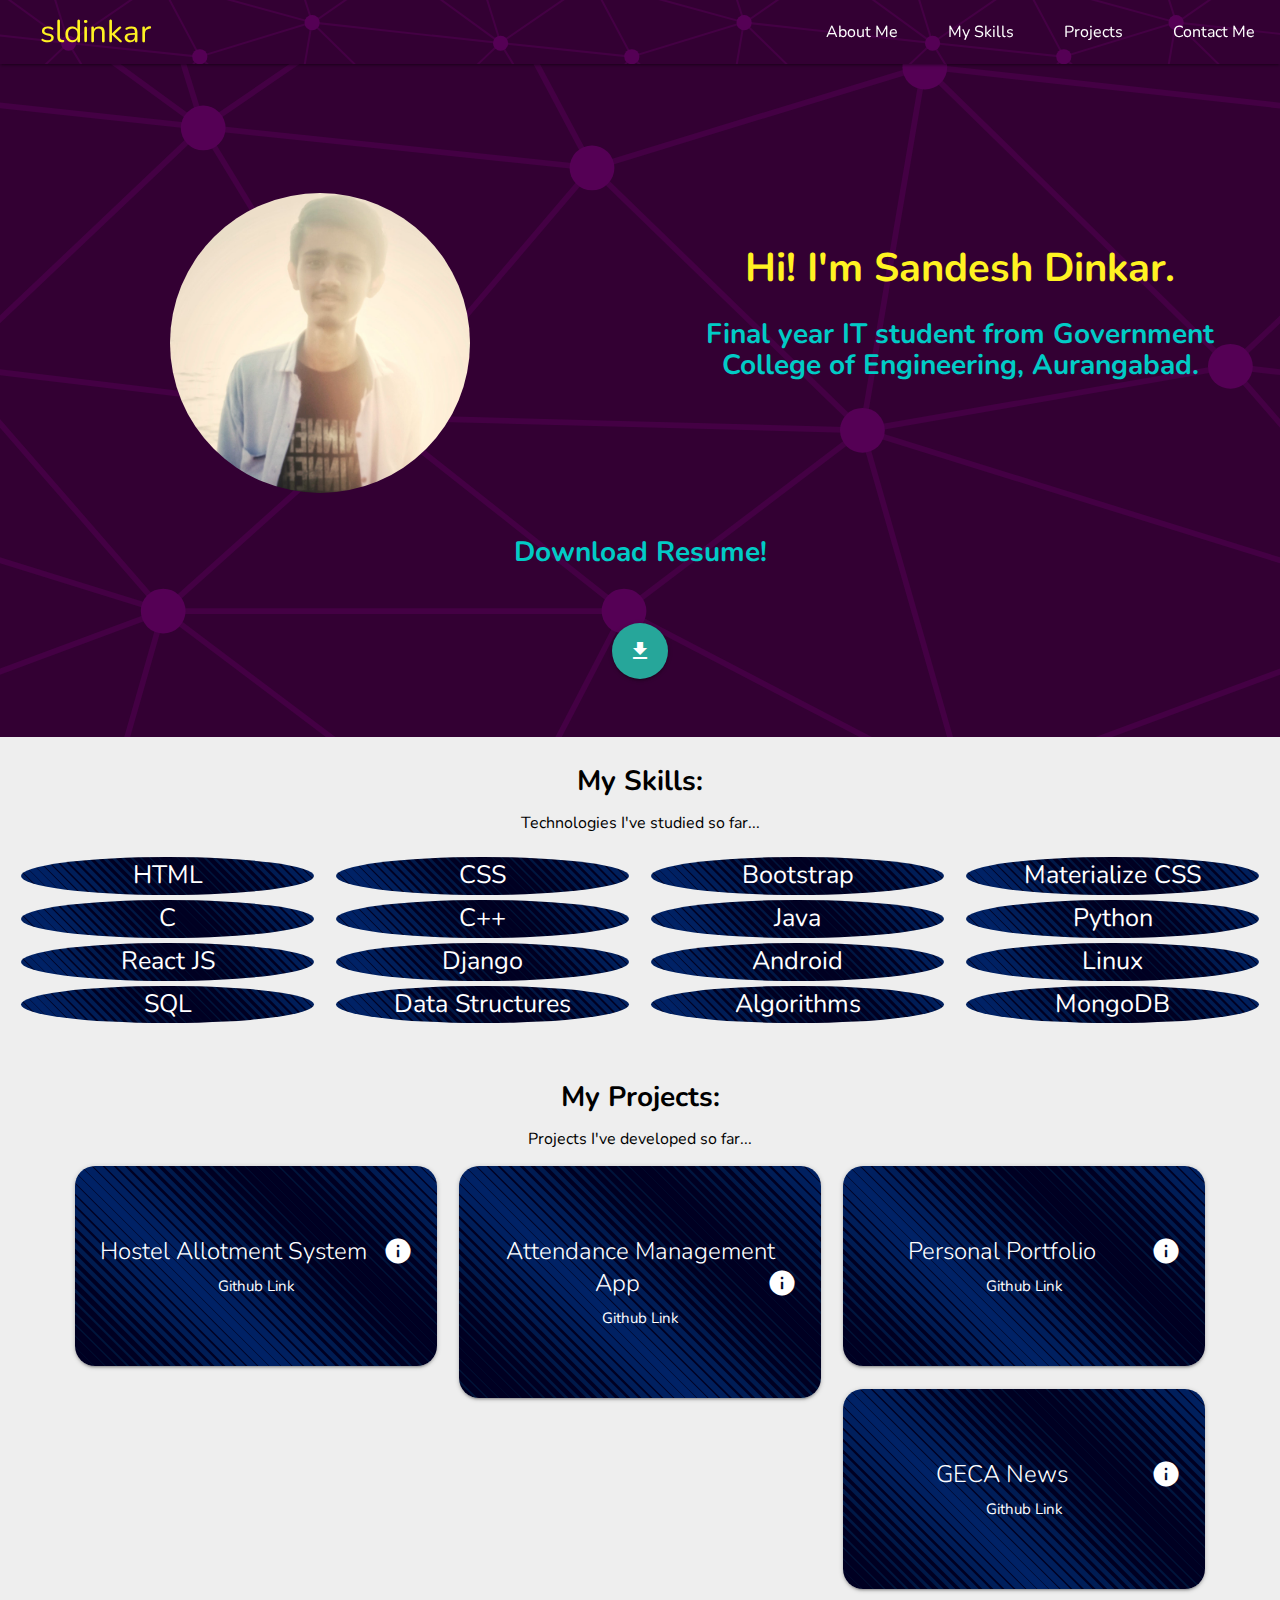
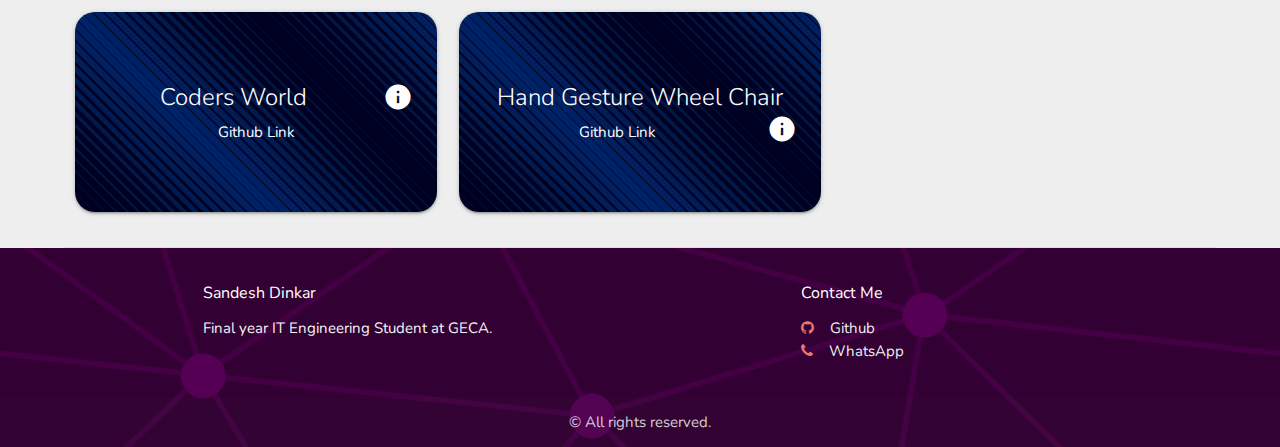
==== commit 10079675: "completed" ====
--- a/index.html
+++ b/index.html
@@ -308,7 +308,7 @@
                     <ul>
                         <li>
                             <a class="grey-text text-lighten-3" href="https://github.com/SldinkarGECA">
-                                <i class="fa fa-github"></i>&nbsp;&nbsp;&nbsp;&nbsp;Facebook</a>
+                                <i class="fa fa-github"></i>&nbsp;&nbsp;&nbsp;&nbsp;Github</a>
                         </li>
                         <li>
                             <a class="grey-text text-lighten-3"
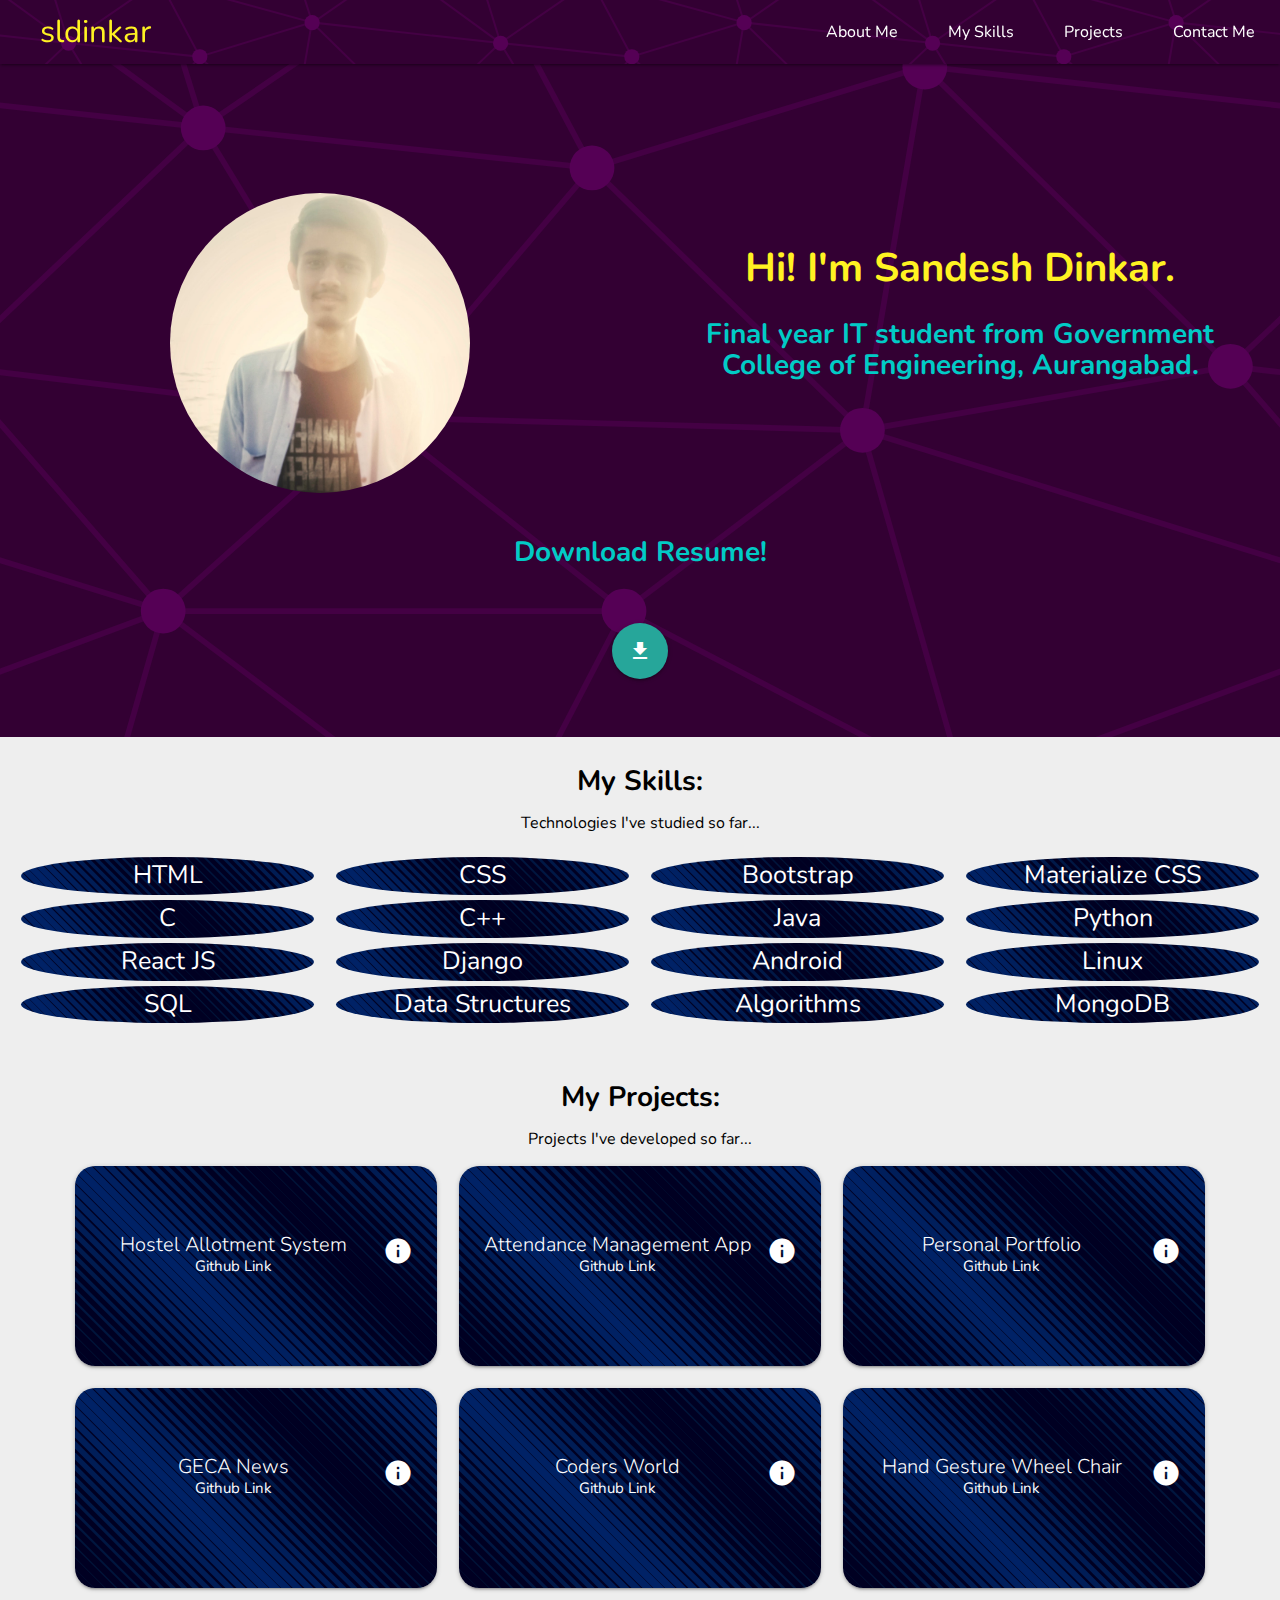
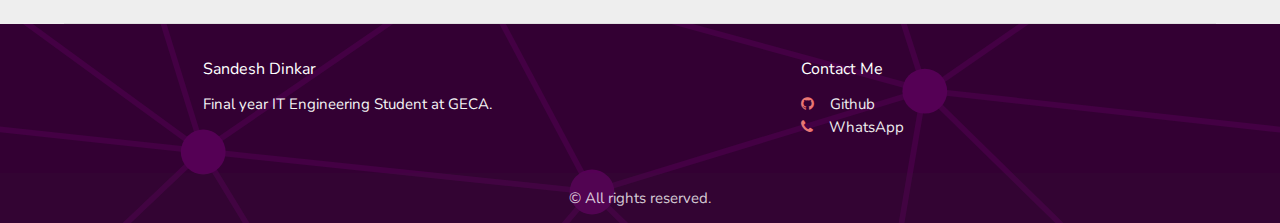
==== commit 8b7ae6af: "resume added" ====
--- a/index.html
+++ b/index.html
@@ -82,13 +82,13 @@
                 <h3 class="header">Download Resume!</h3>
                 <br>
                 <a class="btn-floating btn-large waves-effect waves-light"
-                   href="">
+                   href="https://drive.google.com/file/d/1_my0x7Xqan3lH7CHiZXPxG535W5pUYrG/view?usp=drivesdk">
                     <i class="large material-icons">file_download</i>
                 </a>
             </div>
             <div class="fixed-action-btn">
                 <a class="btn-floating btn-large waves-effect waves-light"
-                   href="">
+                   href="https://drive.google.com/file/d/1_my0x7Xqan3lH7CHiZXPxG535W5pUYrG/view?usp=drivesdk">
                     <i class="large material-icons">file_download</i>
                 </a>
             </div>
--- a/index.css
+++ b/index.css
@@ -136,9 +136,19 @@
 .backgrnd {
     background: url("images/skill.svg");
     background-size: cover;
-    height: 100%;
-}
-
+    height: 200px;
+}
+
+.card .card-content .card-title {
+    display: block;
+    line-height: 20px;
+    margin-bottom: 0px;
+}
+
+.card .card-title {
+    font-size: 20px;
+    font-weight: 300;
+}
 
 .footer .page-footer {
     background: url(images/cover.svg) no-repeat;
